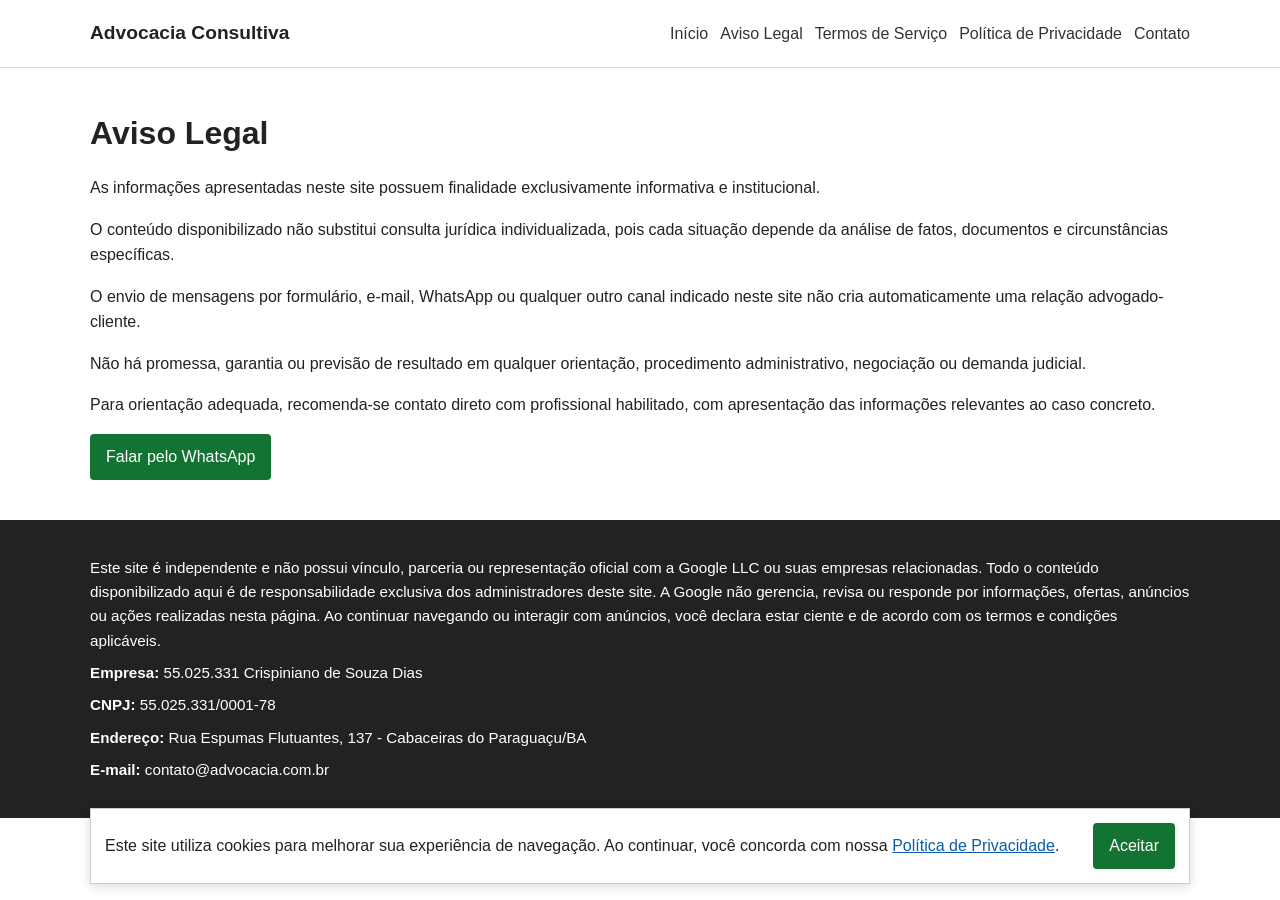
==== aviso-legal.html @ a916af54 "Add advocacia institutional site" ====
<!DOCTYPE html>
<html lang="pt-BR">
<head>
  <meta charset="UTF-8">
  <meta name="viewport" content="width=device-width, initial-scale=1.0">
  <meta name="description" content="Aviso legal do site Advocacia Consultiva.">
  <title>Aviso Legal | Advocacia Consultiva</title>
  <link rel="stylesheet" href="style.css">
</head>
<body>
  <header class="site-header">
    <div class="container header-content">
      <a class="brand" href="index.html">Advocacia Consultiva</a>
      <nav aria-label="Menu principal">
        <a href="index.html">Início</a>
        <a href="aviso-legal.html">Aviso Legal</a>
        <a href="termos-de-servico.html">Termos de Serviço</a>
        <a href="politica-de-privacidade.html">Política de Privacidade</a>
        <a href="index.html#contato">Contato</a>
      </nav>
    </div>
  </header>

  <main class="page">
    <div class="container">
      <h1>Aviso Legal</h1>
      <p>As informações apresentadas neste site possuem finalidade exclusivamente informativa e institucional.</p>
      <p>O conteúdo disponibilizado não substitui consulta jurídica individualizada, pois cada situação depende da análise de fatos, documentos e circunstâncias específicas.</p>
      <p>O envio de mensagens por formulário, e-mail, WhatsApp ou qualquer outro canal indicado neste site não cria automaticamente uma relação advogado-cliente.</p>
      <p>Não há promessa, garantia ou previsão de resultado em qualquer orientação, procedimento administrativo, negociação ou demanda judicial.</p>
      <p>Para orientação adequada, recomenda-se contato direto com profissional habilitado, com apresentação das informações relevantes ao caso concreto.</p>
      <a class="button" href="https://wa.me/5500000000000?text=Ol%C3%A1,%20gostaria%20de%20mais%20informa%C3%A7%C3%B5es%20sobre%20atendimento%20jur%C3%ADdico" target="_blank" rel="noopener">Falar pelo WhatsApp</a>
    </div>
  </main>

  <footer class="site-footer">
    <div class="container">
      <p>Este site é independente e não possui vínculo, parceria ou representação oficial com a Google LLC ou suas empresas relacionadas. Todo o conteúdo disponibilizado aqui é de responsabilidade exclusiva dos administradores deste site. A Google não gerencia, revisa ou responde por informações, ofertas, anúncios ou ações realizadas nesta página. Ao continuar navegando ou interagir com anúncios, você declara estar ciente e de acordo com os termos e condições aplicáveis.</p>
      <p><strong>Empresa:</strong> 55.025.331 Crispiniano de Souza Dias</p>
      <p><strong>CNPJ:</strong> 55.025.331/0001-78</p>
      <p><strong>Endereço:</strong> Rua Espumas Flutuantes, 137 - Cabaceiras do Paraguaçu/BA</p>
      <p><strong>E-mail:</strong> contato@advocacia.com.br</p>
    </div>
  </footer>

  <div class="cookie-banner" id="cookieBanner" role="region" aria-label="Aviso de cookies">
    <p>Este site utiliza cookies para melhorar sua experiência de navegação. Ao continuar, você concorda com nossa <a href="politica-de-privacidade.html">Política de Privacidade</a>.</p>
    <button type="button" id="acceptCookies">Aceitar</button>
  </div>

  <script src="script.js"></script>
</body>
</html>
---- style.css ----
* {
  box-sizing: border-box;
}

body {
  margin: 0;
  font-family: Arial, Helvetica, sans-serif;
  color: #222;
  background: #fff;
  line-height: 1.6;
}

a {
  color: #0b5cad;
}

.container {
  width: min(1100px, 92%);
  margin: 0 auto;
}

.site-header {
  background: #fff;
  border-bottom: 1px solid #ddd;
}

.header-content {
  display: flex;
  justify-content: space-between;
  gap: 16px;
  align-items: center;
  padding: 18px 0;
}

.brand {
  font-weight: 700;
  font-size: 1.2rem;
  text-decoration: none;
  color: #222;
}

nav {
  display: flex;
  flex-wrap: wrap;
  gap: 12px;
}

nav a {
  color: #333;
  text-decoration: none;
}

nav a:hover {
  text-decoration: underline;
}

.hero {
  background: #f3f6f9;
  padding: 56px 0;
}

.hero h1,
.page h1 {
  margin: 0 0 16px;
  font-size: 2rem;
}

.hero p {
  max-width: 720px;
  font-size: 1.1rem;
}

.section,
.page {
  padding: 40px 0;
}

.section-light {
  background: #f7f7f7;
}

h2 {
  margin: 0 0 14px;
  font-size: 1.45rem;
}

h3 {
  margin: 0 0 8px;
  font-size: 1.05rem;
}

.grid {
  display: grid;
  grid-template-columns: repeat(3, 1fr);
  gap: 18px;
  margin: 18px 0;
}

.grid > div {
  background: #fff;
  border: 1px solid #ddd;
  padding: 18px;
}

.steps {
  padding-left: 22px;
}

.button,
.cookie-banner button {
  display: inline-block;
  background: #137333;
  color: #fff;
  border: 0;
  border-radius: 4px;
  padding: 10px 16px;
  font: inherit;
  text-decoration: none;
  cursor: pointer;
}

.button:hover,
.cookie-banner button:hover {
  background: #0f5f2a;
}

.site-footer {
  background: #222;
  color: #fff;
  padding: 28px 0;
  font-size: 0.95rem;
}

.site-footer p {
  margin: 8px 0;
}

.cookie-banner {
  position: fixed;
  left: 16px;
  right: 16px;
  bottom: 16px;
  display: none;
  align-items: center;
  justify-content: space-between;
  gap: 16px;
  max-width: 1100px;
  margin: 0 auto;
  padding: 14px;
  background: #fff;
  border: 1px solid #ccc;
  box-shadow: 0 2px 10px rgba(0, 0, 0, 0.15);
}

.cookie-banner p {
  margin: 0;
}

.cookie-banner.show {
  display: flex;
}

@media (max-width: 760px) {
  .header-content,
  .cookie-banner {
    align-items: flex-start;
    flex-direction: column;
  }

  nav {
    flex-direction: column;
    gap: 8px;
  }

  .grid {
    grid-template-columns: 1fr;
  }

  .hero {
    padding: 40px 0;
  }
}
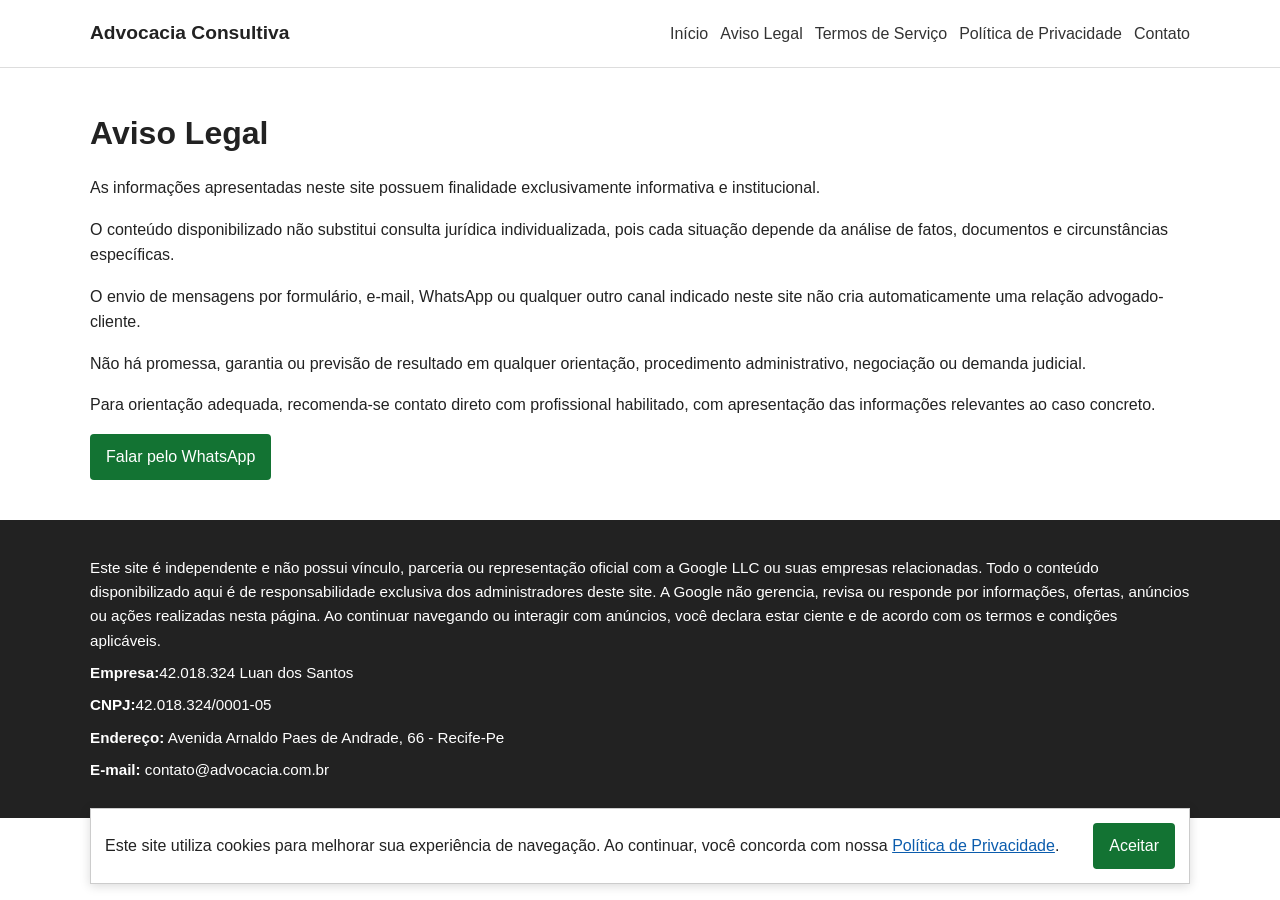
==== commit 75fb5056: "att" ====
--- a/aviso-legal.html
+++ b/aviso-legal.html
@@ -36,9 +36,9 @@
   <footer class="site-footer">
     <div class="container">
       <p>Este site é independente e não possui vínculo, parceria ou representação oficial com a Google LLC ou suas empresas relacionadas. Todo o conteúdo disponibilizado aqui é de responsabilidade exclusiva dos administradores deste site. A Google não gerencia, revisa ou responde por informações, ofertas, anúncios ou ações realizadas nesta página. Ao continuar navegando ou interagir com anúncios, você declara estar ciente e de acordo com os termos e condições aplicáveis.</p>
-      <p><strong>Empresa:</strong> 55.025.331 Crispiniano de Souza Dias</p>
-      <p><strong>CNPJ:</strong> 55.025.331/0001-78</p>
-      <p><strong>Endereço:</strong> Rua Espumas Flutuantes, 137 - Cabaceiras do Paraguaçu/BA</p>
+      <p><strong>Empresa:</strong>42.018.324 Luan dos Santos</p>
+      <p><strong>CNPJ:</strong>42.018.324/0001-05</p>
+      <p><strong>Endereço:</strong> Avenida Arnaldo Paes de Andrade, 66 - Recife-Pe</p>
       <p><strong>E-mail:</strong> contato@advocacia.com.br</p>
     </div>
   </footer>
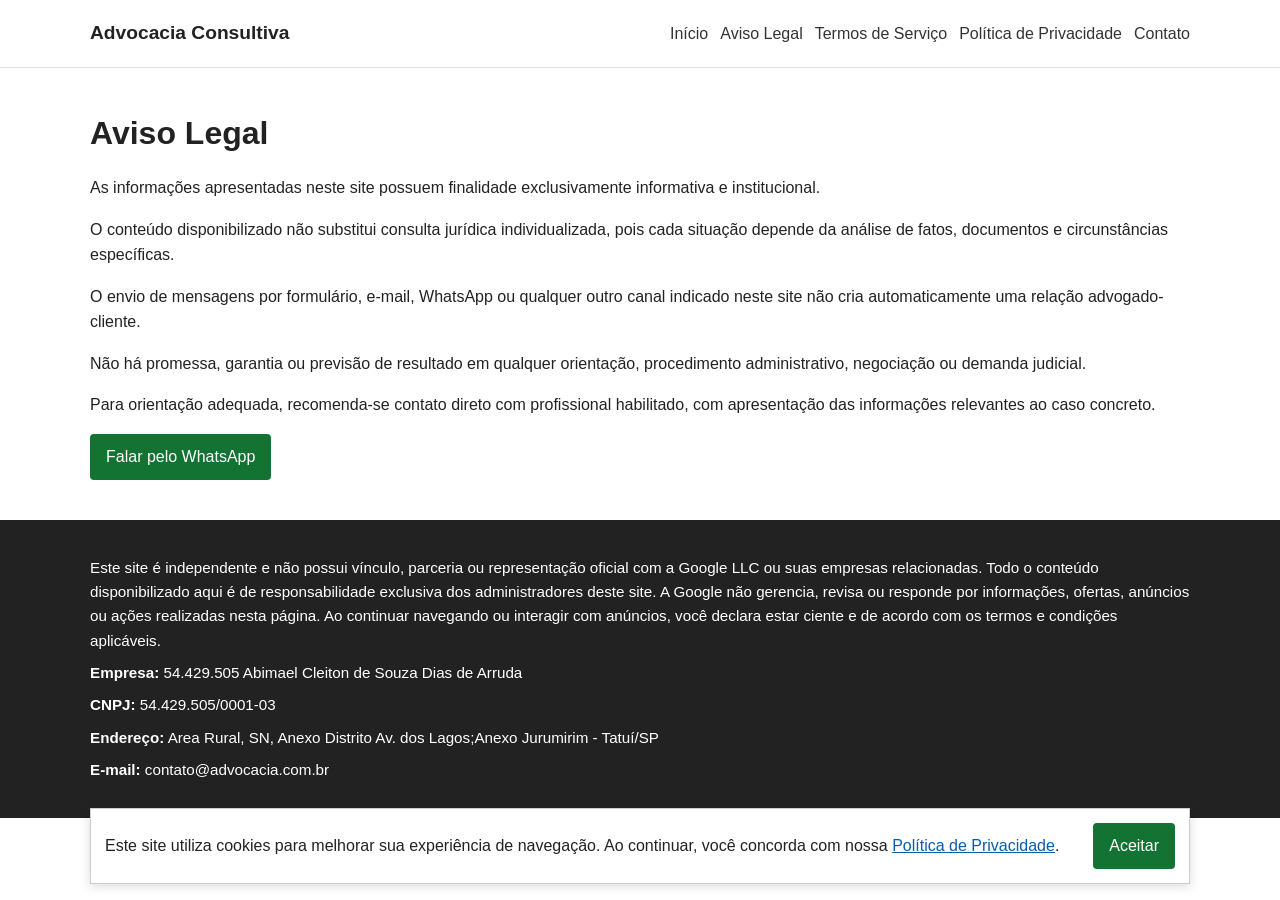
==== commit 4672ba93: "att" ====
--- a/aviso-legal.html
+++ b/aviso-legal.html
@@ -36,9 +36,9 @@
   <footer class="site-footer">
     <div class="container">
       <p>Este site é independente e não possui vínculo, parceria ou representação oficial com a Google LLC ou suas empresas relacionadas. Todo o conteúdo disponibilizado aqui é de responsabilidade exclusiva dos administradores deste site. A Google não gerencia, revisa ou responde por informações, ofertas, anúncios ou ações realizadas nesta página. Ao continuar navegando ou interagir com anúncios, você declara estar ciente e de acordo com os termos e condições aplicáveis.</p>
-      <p><strong>Empresa:</strong>42.018.324 Luan dos Santos</p>
-      <p><strong>CNPJ:</strong>42.018.324/0001-05</p>
-      <p><strong>Endereço:</strong> Avenida Arnaldo Paes de Andrade, 66 - Recife-Pe</p>
+      <p><strong>Empresa:</strong> 54.429.505 Abimael Cleiton de Souza Dias de Arruda</p>
+      <p><strong>CNPJ:</strong> 54.429.505/0001-03</p>
+      <p><strong>Endereço:</strong> Area Rural, SN, Anexo Distrito Av. dos Lagos;Anexo Jurumirim - Tatuí/SP</p>
       <p><strong>E-mail:</strong> contato@advocacia.com.br</p>
     </div>
   </footer>
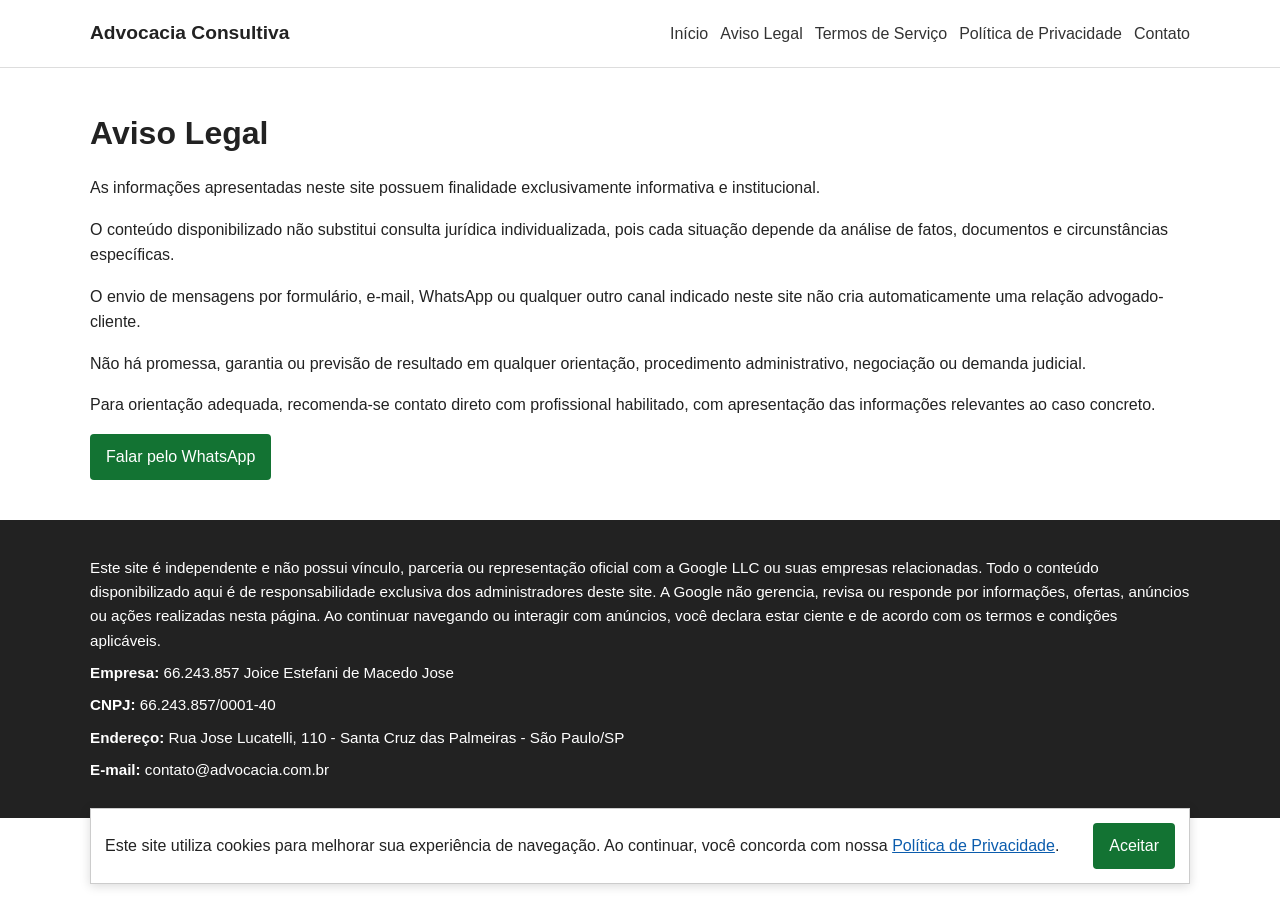
==== commit 302501ed: "att" ====
--- a/aviso-legal.html
+++ b/aviso-legal.html
@@ -36,9 +36,9 @@
   <footer class="site-footer">
     <div class="container">
       <p>Este site é independente e não possui vínculo, parceria ou representação oficial com a Google LLC ou suas empresas relacionadas. Todo o conteúdo disponibilizado aqui é de responsabilidade exclusiva dos administradores deste site. A Google não gerencia, revisa ou responde por informações, ofertas, anúncios ou ações realizadas nesta página. Ao continuar navegando ou interagir com anúncios, você declara estar ciente e de acordo com os termos e condições aplicáveis.</p>
-      <p><strong>Empresa:</strong> 54.429.505 Abimael Cleiton de Souza Dias de Arruda</p>
-      <p><strong>CNPJ:</strong> 54.429.505/0001-03</p>
-      <p><strong>Endereço:</strong> Area Rural, SN, Anexo Distrito Av. dos Lagos;Anexo Jurumirim - Tatuí/SP</p>
+      <p><strong>Empresa:</strong> 66.243.857 Joice Estefani de Macedo Jose</p>
+      <p><strong>CNPJ:</strong> 66.243.857/0001-40</p>
+      <p><strong>Endereço:</strong> Rua Jose Lucatelli, 110 - Santa Cruz das Palmeiras - São Paulo/SP</p>
       <p><strong>E-mail:</strong> contato@advocacia.com.br</p>
     </div>
   </footer>
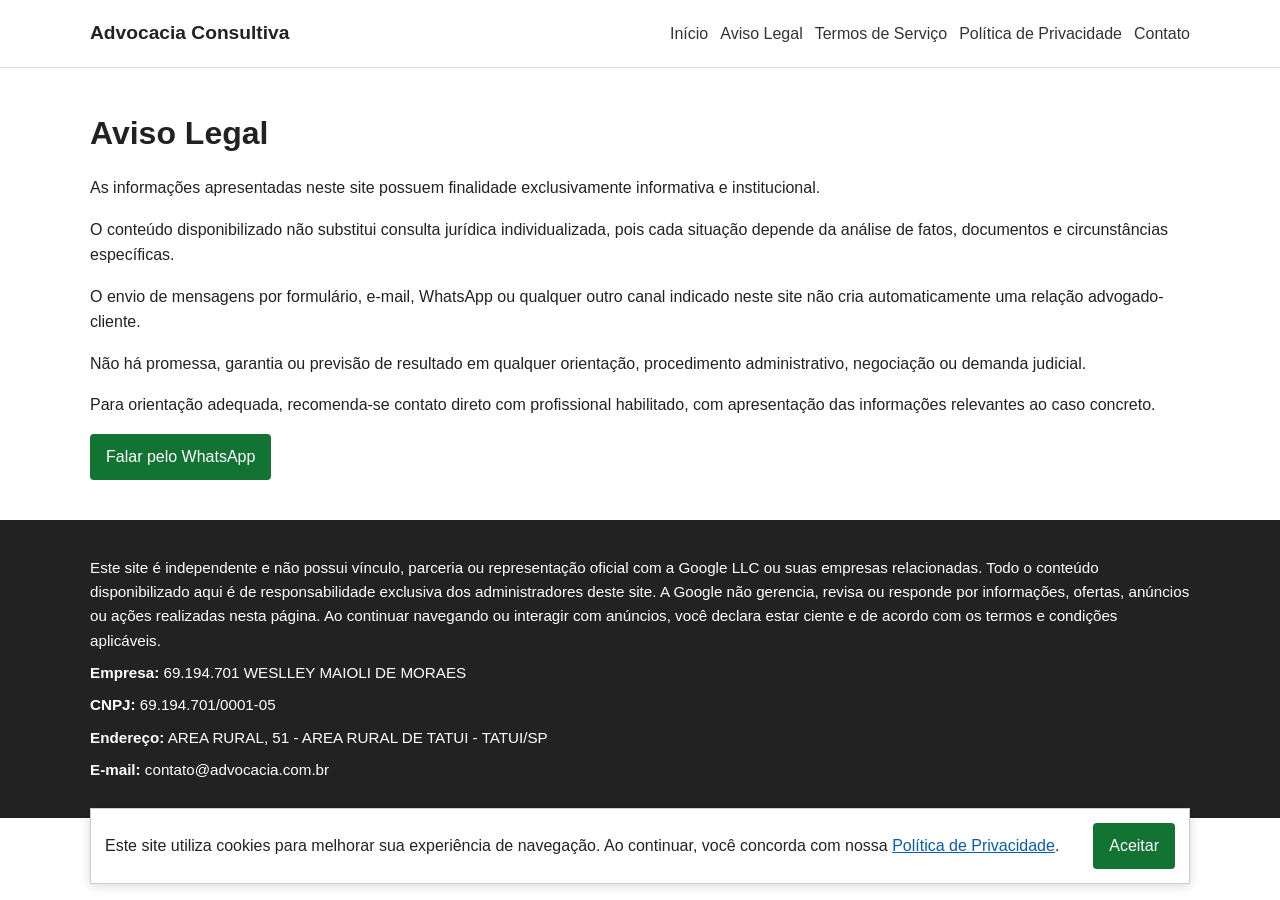
==== commit c5fac37e: "att" ====
--- a/aviso-legal.html
+++ b/aviso-legal.html
@@ -36,9 +36,9 @@
   <footer class="site-footer">
     <div class="container">
       <p>Este site é independente e não possui vínculo, parceria ou representação oficial com a Google LLC ou suas empresas relacionadas. Todo o conteúdo disponibilizado aqui é de responsabilidade exclusiva dos administradores deste site. A Google não gerencia, revisa ou responde por informações, ofertas, anúncios ou ações realizadas nesta página. Ao continuar navegando ou interagir com anúncios, você declara estar ciente e de acordo com os termos e condições aplicáveis.</p>
-      <p><strong>Empresa:</strong> 66.243.857 Joice Estefani de Macedo Jose</p>
-      <p><strong>CNPJ:</strong> 66.243.857/0001-40</p>
-      <p><strong>Endereço:</strong> Rua Jose Lucatelli, 110 - Santa Cruz das Palmeiras - São Paulo/SP</p>
+      <p><strong>Empresa:</strong> 69.194.701 WESLLEY MAIOLI DE MORAES</p>
+      <p><strong>CNPJ:</strong> 69.194.701/0001-05</p>
+      <p><strong>Endereço:</strong> AREA RURAL, 51 - AREA RURAL DE TATUI - TATUI/SP</p>
       <p><strong>E-mail:</strong> contato@advocacia.com.br</p>
     </div>
   </footer>
